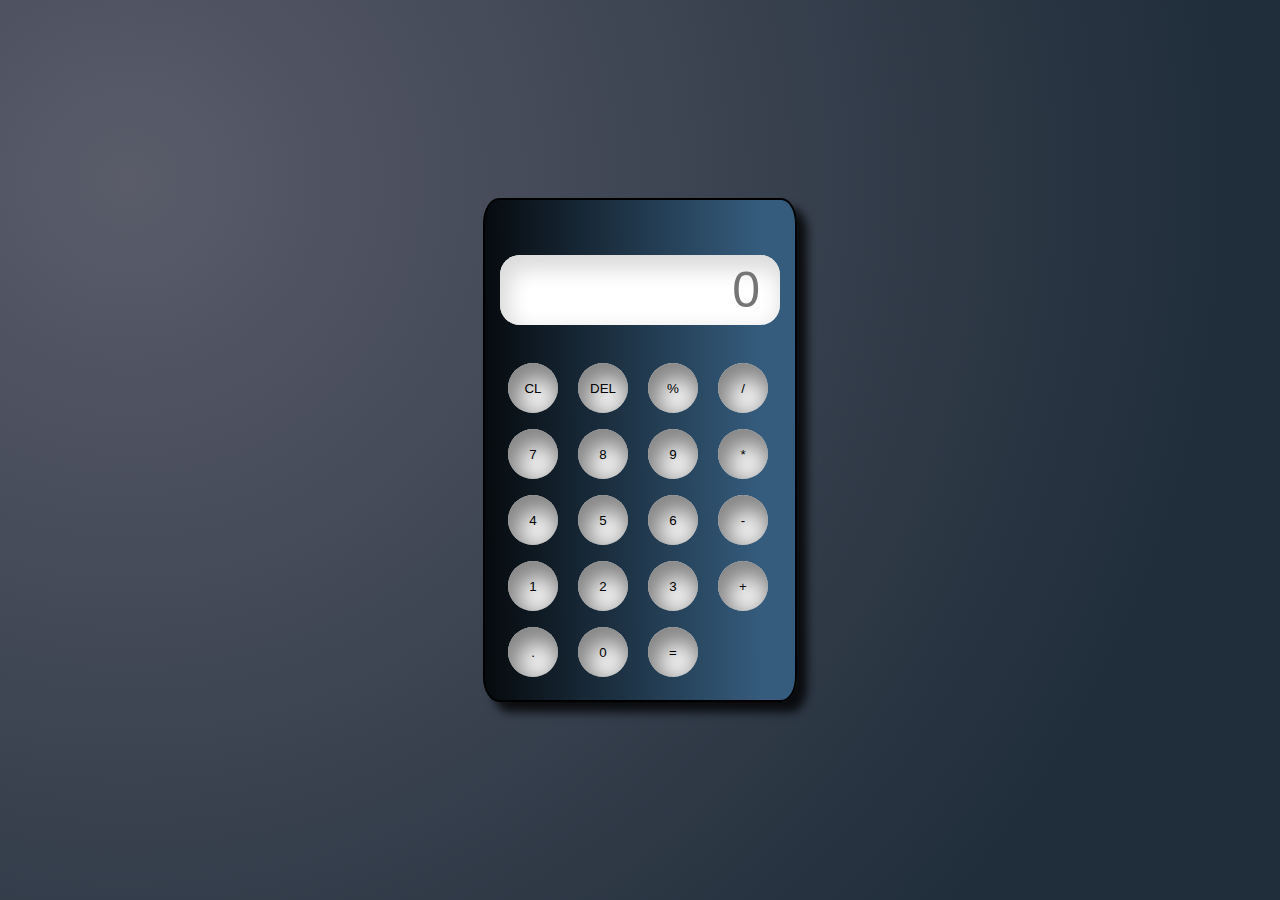
==== CALCULATOR/index.html @ 3709f702 "Add files via upload" ====
<!DOCTYPE html>
<html>
    <head>
        <title>Calculator</title>
        <link href="style.css" rel="stylesheet"/>
    </head>
    <body>
        <div class="container">
            <div class="calculator">
                <input type="text" placeholder="0" id="output-screen"/>
                <button class="cool" onclick="Clear()">CL</button>
                <button class="cool" onclick="del()">DEL</button>
                <button class="cool" onclick="display('%')">%</button>
                <button class="cool" onclick="display('/')">/</button>
                <button class="cool" onclick="display('7')">7</button>
                <button class="cool" onclick="display('8')">8</button>
                <button class="cool" onclick="display('9')">9</button>
                <button class="cool" onclick="display('*')">*</button>
                <button class="cool" onclick="display('4')">4</button>
                <button class="cool" onclick="display('5')">5</button>
                <button class="cool" onclick="display('6')">6</button>
                <button class="cool" onclick="display('-')">-</button>
                <button class="cool" onclick="display('1')">1</button>
                <button class="cool" onclick="display('2')">2</button>
                <button class="cool" onclick="display('3')">3</button>
                <button class="cool" onclick="display('+')">+</button>
                <button class="cool" onclick="display('.')">.</button>
                <button class="cool" onclick="display('0')">0</button>
                <button class="cool" onclick="calculate('')" class='equal'>=</button>
            </div>
        </div>
        <script src="style.js"></script>
    </body>
</html>
---- CALCULATOR/style.css ----
*
{
    margin: 0;
    padding: 0;
    box-sizing: border-box;
    font-family: sans-serif;
    outline: none;
}
body
{
    background: radial-gradient(circle at 10% 20%, rgb(90, 92, 106) 0%, rgb(32, 45, 58) 81.3%);
}
.container
{
    height: 100vh;
    display: flex;
    justify-content: center;
    align-items: center;
    
}
.calculator
{
    background: linear-gradient(89.7deg, rgb(0, 0, 0) -10.7%, rgb(53, 92, 125) 88.8%);


    padding: 15px;
    border-radius: 5%;
    box-shadow: inset 5px 5px 12px 323232,
                      5px 5px 12px rgba(0,0,0,.16);
    display: grid;
    grid-template-columns: repeat(4,70px);
    box-shadow: 10px 10px 10px rgba(0,0,0,.8);
    border: 2px solid black;
}
input
{
    grid-column: span 4;
    height: 70px;
    width: 280px;
    background-color: 323232;
    box-shadow: inset -5px -5px 12px 323232,
                    inset 5px 5px 12px rgba(0,0,0,.16);
    border:none;
    border-radius: 20px;
    color: grey;
    text-align: end;
    margin: auto;
    font-size: 50px;
    margin-top: 40px;
    margin-bottom: 30px;
    padding: 20px;
}
button
{
    height: 50px;
    width: 50px;
    background-color: 323232;
    box-shadow: -5px -5px 12px 323232
                5px   5px  12px rgba(0,0,0,0.16);
    border: none;
    border-radius: 50% ;
    margin: 8px;
    box-shadow: 5px 10px 20px 5px rgb(134, 134, 134) inset;
}
.equal
{
    width: 200px;
    border-radius: 5%;
}
.cool:hover
{
    box-shadow: 5px 5px 10px rgba(0,0,0,.8);
    font-size: 23px;
    
    color: black;
    cursor: pointer;
}
#output-screen
{
    box-shadow: 5px 10px 20px 5px rgb(220, 220, 220) inset;
}
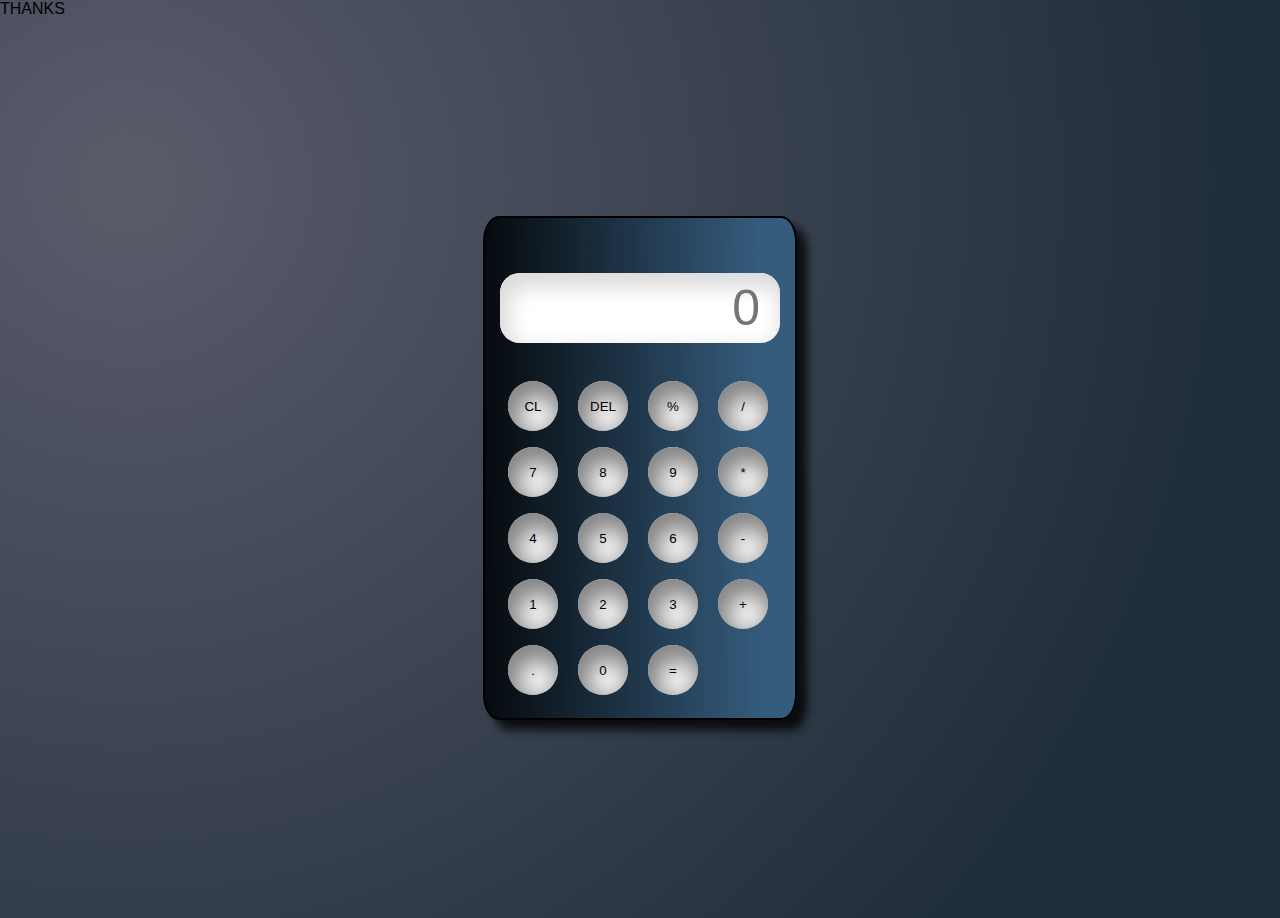
==== commit 2e7d695b: "Add files via upload" ====
--- a/CALCULATOR/index.html
+++ b/CALCULATOR/index.html
@@ -3,6 +3,7 @@
     <head>
         <title>Calculator</title>
         <link href="style.css" rel="stylesheet"/>
+        THANKS 
     </head>
     <body>
         <div class="container">
